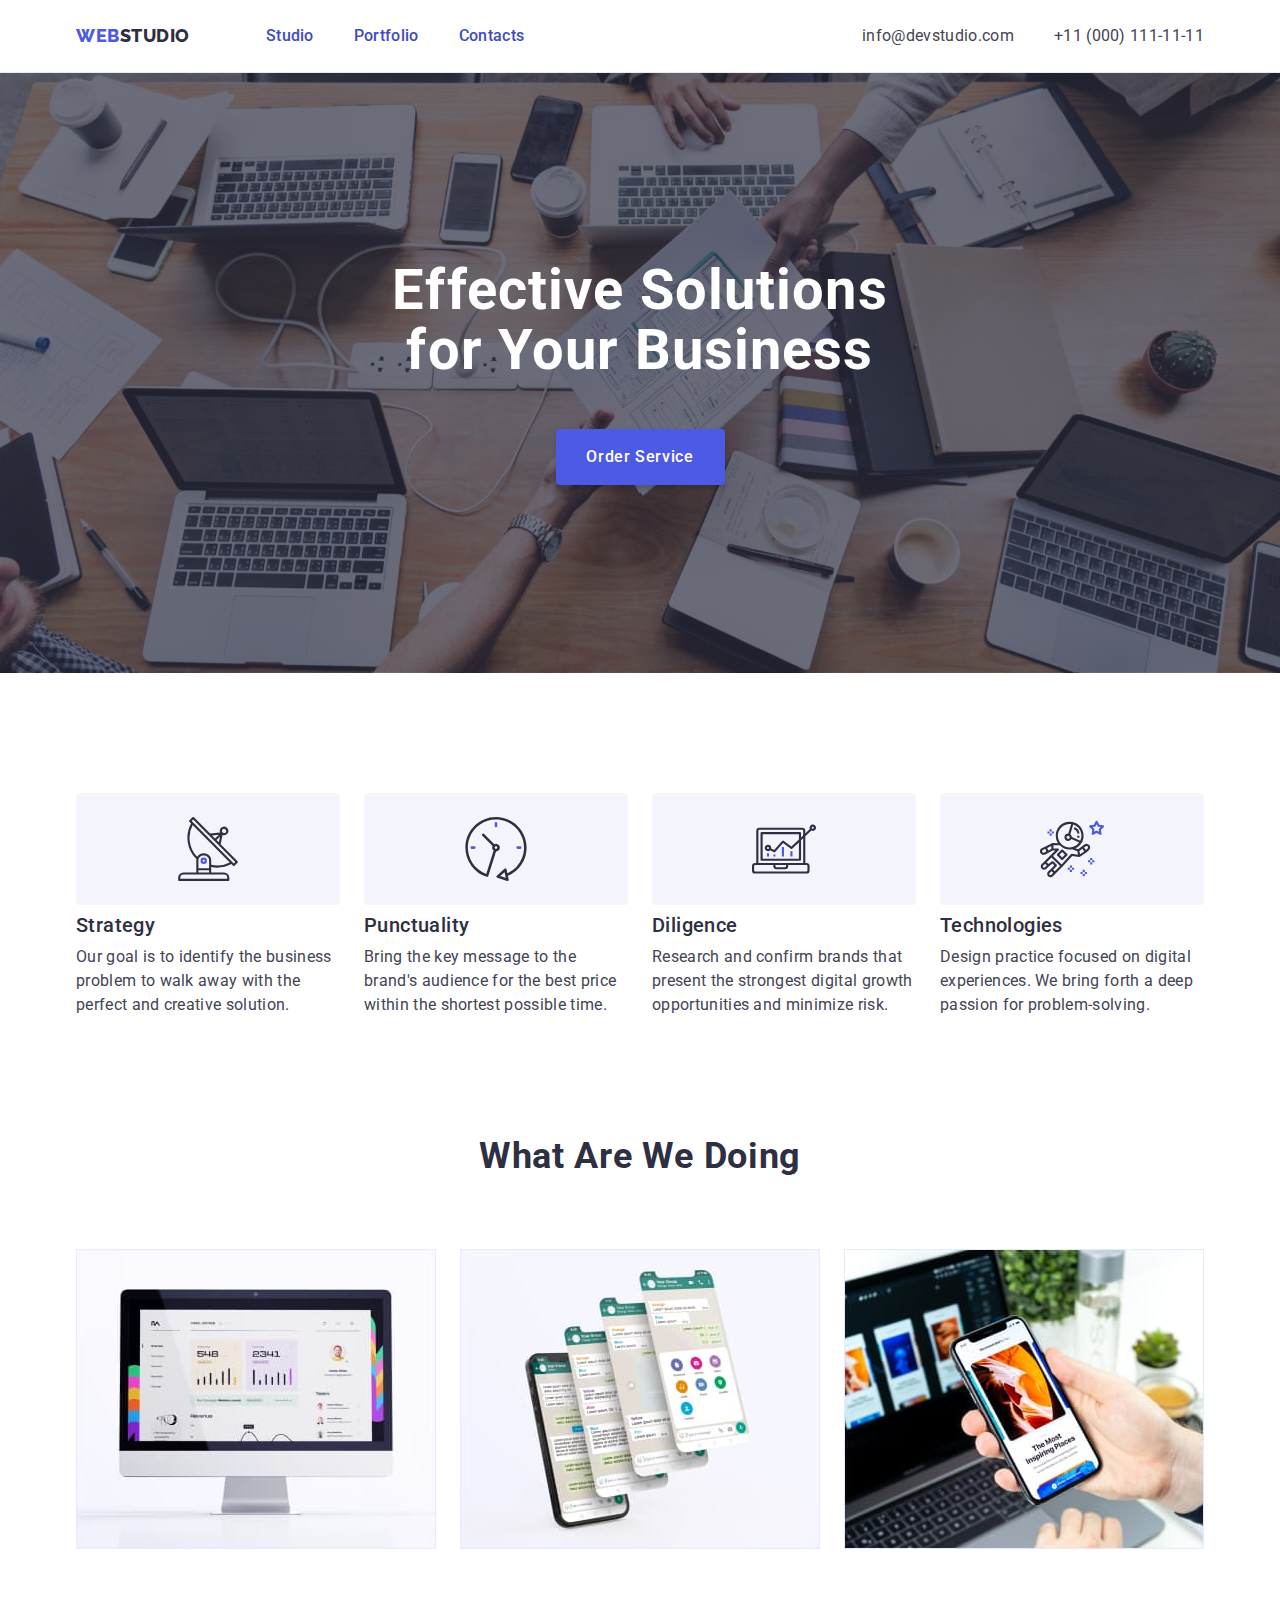
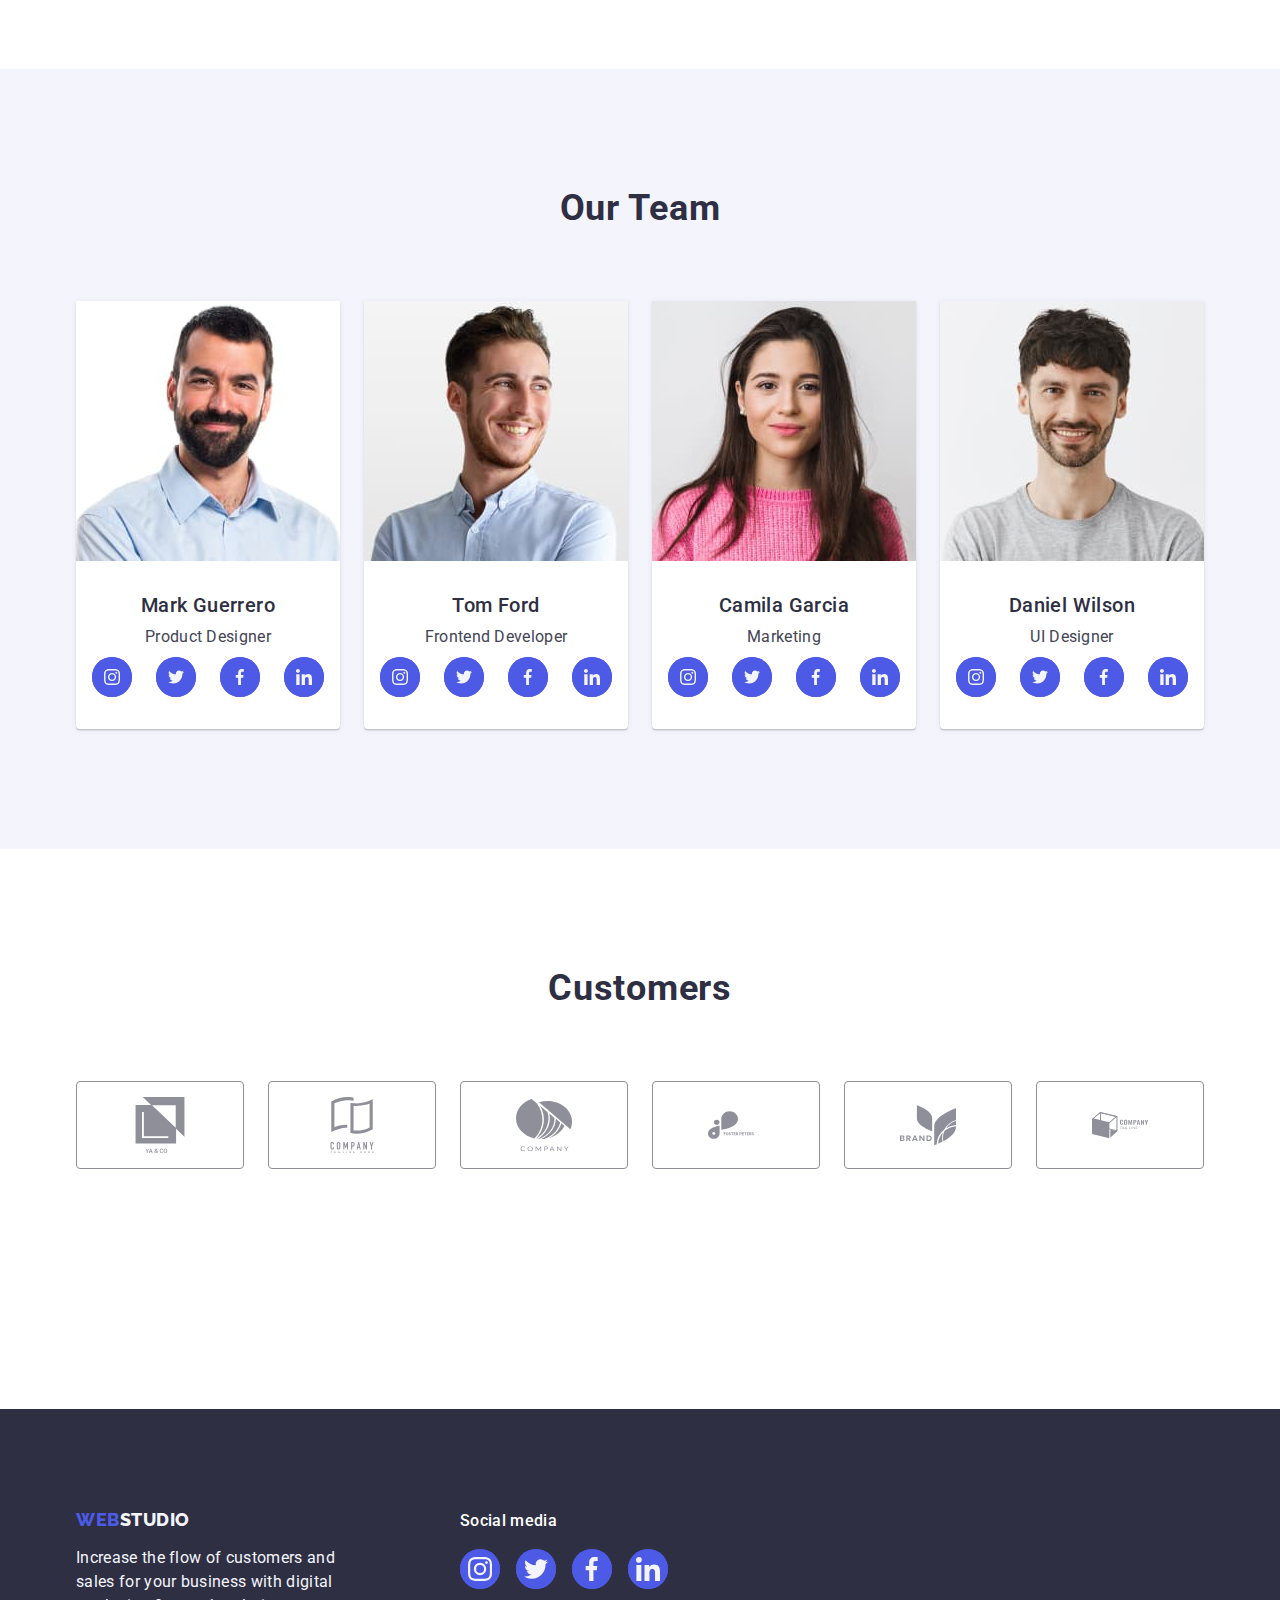
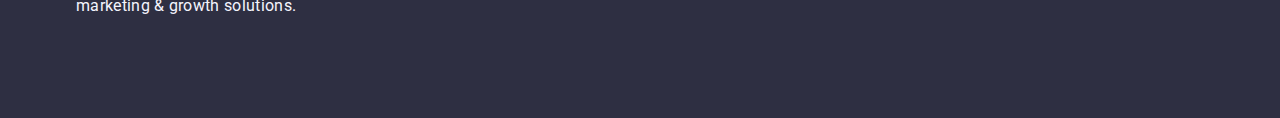
==== index.html @ 45395944 "part11" ====
<!DOCTYPE html>
<html lang="en">

<head>
    <title>Effective Solutions
        for Your Business</title>
    <link rel="preconnect" href="https://fonts.googleapis.com">
    <link rel="preconnect" href="https://fonts.gstatic.com" crossorigin>
    <link
        href="https://fonts.googleapis.com/css2?family=Raleway:wght@800&family=Roboto:wght@400;500;700;900&display=swap"
        rel="stylesheet">
    <link rel="stylesheet" href="https://cdn.jsdelivr.net/npm/modern-normalize@2.0.0/modern-normalize.min.css" />
    <link rel="stylesheet" href="./css/styles.css" />
</head>

<body>
    <header class="header">
        <div class="container flex">
        <nav class="header-navigation">
            <a class="header-logo-link link" href="./index.html">Web<span class="header-logo-iris link">Studio</span></a>
            <ul class="header-about-list list">
                <li class="header-about-link link"><a class="header-about-text-link link" href="./index.html">Studio</a></li>
                <li class="header-about-link link"><a class="header-about-text-link link" href="./portfolio.html">Portfolio</a></li>
                <li class="header-about-link link"><a class="header-about-text-link link" href="">Contacts</a></li>
            </ul>
        </nav>
        <address class="adress-navigation">
            <ul class="header-feedback-list list">
                <li class="header-feedback-item">
                    <a class="header-feedback-link link" href="mailto:info@devstudio.com">info@devstudio.com</a>
                </li>
                <li class="header-feedback-item">
                    <a class="header-feedback-link link" href="tel:+110001111111">+11 (000) 111-11-11</a>
                </li>
            </ul>
        </address>
        </div>
    </header>
    <main>
        <section class="hero">
            
                <div class="hero-title-wrap container">
            <h1 class="hero-title">Effective Solutions
                for Your Business</h1>
            <button type="button" class="hero-button" data-modal-open><span class="hero-button-text">Order Service</span></button>
                </div>
            
        </section>

        <section class="all-advantages-list list">
            <div class="section container">
            <h2 class="visually-hidden">About Us</h2>
            <ul class="advantages-list list">
                <li class="advantages-list-item">
                    <div class="svg-about">
                    <svg class="icon" width="64" height="64">
                        <use href="./images/icons.svg#icon-antenna-icon"></use>
                    </svg>
                    </div>
                    <h3 id="#studio" class="advantages-topic">Strategy</h3>
                    <p class="advantages-item-text">Our goal is to identify the business
                        problem to walk away with the perfect and creative solution.</p>
                </li>
                <li class="advantages-list-item">
                    <div class="svg-about">
                    <svg class="icon" width="64" height="64">
                        <use href="./images/icons.svg#icon-clock-icon"></use>
                    </svg>
                    </div>
                    <h3 class="advantages-topic"> Punctuality</h3>
                    <p class="advantages-item-text">Bring the key message to the brand's audience for the best price
                        within the shortest possible
                        time.</p>
                </li>
                <li class="advantages-list-item">
                    <div class="svg-about">
                    <svg class="icon" width="64" height="64">
                        <use href="./images/icons.svg#icon-diagram-icon"></use>
                    </svg>
                    </div>
                    <h3 class="advantages-topic">Diligence</h3>
                    <p class="advantages-item-text">Research and confirm brands that present the strongest digital
                        growth opportunities and minimize
                        risk.</p>
                </li>
                <li class="advantages-list-item">
                    <div class="svg-about">
                    <svg class="icon" width="64" height="64">
                        <use href="./images/icons.svg#icon-astronaut-icon"></use>
                    </svg>
                    </div>
                    <h3 class="advantages-topic">Technologies</h3>
                    <p class="advantages-item-text">Design practice focused on digital experiences. We bring forth a
                        deep passion for
                        problem-solving.</p>
                </li>
            </ul>
            </div>
        </section>



        <section class="work-examples">
            <div class="section container">
            <h2 id="#works" class="heading-title">What are we doing</h2>
            <ul class="work-examples-list list">
                <li class="work-examples-item list">
                    <img src="./images/img1.jpg" width="360" alt="Design of site" />
                </li>
                <li class="work-examples-item list">
                    <img src="./images/img2.jpg" width="360" alt="Design of messenger" />
                </li>
                <li class="work-examples-item list">
                    <img src="./images/img3.jpg" width="360" alt="Design of browser" />
                </li>
            </ul>
            </div>
        </section>



        <section class="workers">
            <div class="section-workers container">
            <h2 id="contact" class="about-team">Our Team</h2>
            <ul class="workers-list list">
                <li class="workers-list-item list">
                    <img src="./images/teamcard1.jpg" width="264" alt="Mark Guerrero" />
                    <div class="section-team">
                    <h3 class="advantages-topic">Mark Guerrero</h3>
                    <p class="workers-item-text">Product Designer</p>
                    <ul class="social-links">
                    <li class="messengers-link link">
                        <a href="" target="_blank" class="messenger-link link">
                        <svg class="icon" width="16" height="16">
                        <use href="./images/icons.svg#icon-instagram-icon"></use>
                    </svg>
                    </a>
                    </li>
                    <li class="messengers-link link">
                        <a href="" target="_blank" class="messenger-link link">
                        <svg class="icon" width="16" height="16">
                            <use href="./images/icons.svg#icon-twitter-icon"></use>
                        </svg>
                        </a>
                    </li>
                    <li class="messengers-link link">
                        <a href="" target="_blank" class="messenger-link link">
                        <svg class="icon" width="16" height="16">
                            <use href="./images/icons.svg#icon-facebook-icon"></use>
                        </svg>
                        </a>
                    </li>
                    <li class="messengers-link link">
                        <a href="" target="_blank" class="messenger-link link">
                        <svg class="icon" width="16" height="16">
                            <use href="./images/icons.svg#icon-linkedin-icon"></use>
                        </svg>
                        </a>
                    </li>
                    </ul>
                    </div>
                </li>
                <li class="workers-list-item list">
                    <img src="./images/teamcard2.jpg" width="264" alt="Tom Ford" />
                    <div class="section-team">
                     <h3 class="advantages-topic">Tom Ford</h3>
                    <p class="workers-item-text">Frontend Developer</p>

                    <ul class="social-links">
                        <li class="messengers-link link">
                            <a href="" target="_blank" class="messenger-link link">
                                <svg class="icon" width="16" height="16">
                                    <use href="./images/icons.svg#icon-instagram-icon"></use>
                                </svg>
                            </a>
                        </li>
                        <li class="messengers-link link">
                            <a href="" target="_blank" class="messenger-link link">
                                <svg class="icon" width="16" height="16">
                                    <use href="./images/icons.svg#icon-twitter-icon"></use>
                                </svg>
                            </a>
                        </li>
                        <li class="messengers-link link">
                            <a href="" target="_blank" class="messenger-link link">
                                <svg class="icon" width="16" height="16">
                                    <use href="./images/icons.svg#icon-facebook-icon"></use>
                                </svg>
                            </a>
                        </li>
                        <li class="messengers-link link">
                            <a href="" target="_blank" class="messenger-link link">
                                <svg class="icon" width="16" height="16">
                                    <use href="./images/icons.svg#icon-linkedin-icon"></use>
                                </svg>
                            </a>
                        </li>
                    </ul>
                    </div>
                </li>
                <li class="workers-list-item list">
                    <img src="./images/teamcard3.jpg" width="264" alt="Camila Garcia" />
                    <div class="section-team">
                    <h3 class="advantages-topic">Camila Garcia</h3>
                    <p class="workers-item-text">Marketing</p>
                    <ul class="social-links">
                        <li class="messengers-link link">
                            <a href="" target="_blank" class="messenger-link link">
                            <svg class="icon" width="16" height="16">
                                <use href="./images/icons.svg#icon-instagram-icon"></use>
                            </svg>
                            </a>
                        </li>
                        <li class="messengers-link link">
                            <a href="" target="_blank" class="messenger-link link">
                            <svg class="icon" width="16" height="16">
                                <use href="./images/icons.svg#icon-twitter-icon"></use>
                            </svg>
                            </a>
                        </li>
                        <li class="messengers-link link">
                        <a href="" target="_blank" class="messenger-link link">
                            <svg class="icon" width="16" height="16">
                                <use href="./images/icons.svg#icon-facebook-icon"></use>
                            </svg>
                        </a>
                        </li>
                        <li class="messengers-link link">
                        <a href="" target="_blank" class="messenger-link link">
                            <svg class="icon" width="16" height="16">
                                <use href="./images/icons.svg#icon-linkedin-icon"></use>
                            </svg>
                        </a>
                        </li>
                    </ul>
                    </div>
                </li>
                <li class="workers-list-item list">
                    <img src="./images/teamcard4.jpg" width="264" alt="Daniel Wilson" />
                    <div class="section-team">
                    <h3 class="advantages-topic">Daniel Wilson</h3>
                    <p class="workers-item-text">UI Designer</p>
                    <ul class="social-links">
                        <li class="messengers-link link">
                        <a href="" target="_blank" class="messenger-link link">
                            <svg class="icon" width="16" height="16">
                                <use href="./images/icons.svg#icon-instagram-icon"></use>
                            </svg>
                        </a>
                        </li>
                        <li class="messengers-link link">
                        <a href="" target="_blank" class="messenger-link link">
                            <svg class="icon" width="16" height="16">
                                <use href="./images/icons.svg#icon-twitter-icon"></use>
                            </svg>
                        </a>
                        </li>
                        <li class="messengers-link link">
                        <a href="" target="_blank" class="messenger-link link">
                            <svg class="icon" width="16" height="16">
                                <use href="./images/icons.svg#icon-facebook-icon"></use>
                            </svg>
                        </a>
                        </li>
                        <li class="messengers-link link">
                        <a href="" target="_blank" class="messenger-link link">
                            <svg class="icon" width="16" height="16">
                                <use href="./images/icons.svg#icon-linkedin-icon"></use>
                            </svg>
                        </a>
                        </li>
                    </ul>
                    </div>
                </li>
            </ul>
            </div>
        </section>
        <section class="customers">
            <div class="container">
            <h2 class="customers-title">Customers</h2>
            <ul class="customers-list list">
            <li class="customers-item">
                <a class="customers-link link">
                <svg class="icon" width="104" height="56">
                    <use href="./images/icons.svg#icon-client1"></use>
                </svg>
                </a>
            </li>
            <li class="customers-item">
                <a class="customers-link link">
                <svg class="icon" width="104" height="56">
                    <use href="./images/icons.svg#icon-client2"></use>
                </svg>
                </a>
            </li>
            <li class="customers-item">
                <a class="customers-link link">
                <svg class="icon" width="104" height="56">
                    <use href="./images/icons.svg#icon-client3"></use>
                </svg>
                </a>
            </li>
            <li class="customers-item">
                <a class="customers-link link">
                <svg class="icon" width="104" height="56">
                    <use href="./images/icons.svg#icon-client4"></use>
                </svg>
                </a>
            </li>
            <li class="customers-item">
                <a class="customers-link link">
                <svg class="icon" width="104" height="56">
                    <use href="./images/icons.svg#icon-client5"></use>
                </svg>
                </a>
            </li>
            <li class="customers-item">
                <a class="customers-link link">
                <svg class="icon" width="104" height="56">
                    <use href="./images/icons.svg#icon-client6"></use>
                </svg>
                </a>
            </li>
            </ul>
            </div>
            </section>
    </main>
            
            <footer class="footer">
                <div class="container all-footer">
                    <div class="logo-footer">
                <a class="footer-logo-link link" href="./index.html">Web<span class="footer-logo-link-iris link">Studio</span></a>
                <p class="footer-text">Increase the flow of customers and sales for your business with digital marketing
                    & growth solutions.</p>
                </div>
                <div class="footer-social">
                    <p class="footer-social-links-text">Social media</p>
                    <ul class="footer-social-links">
                        <li class="footer-link link">
                            <a href="" target="_blank" class="icon-footer link">
                                <svg class="icon" width="24" height="24">
                                    <use href="./images/icons.svg#icon-instagram-icon"></use>
                                </svg>
                            </a>
                        </li>
                        <li class="footer-link link">
                            <a href="" target="_blank" class="icon-footer link">
                                <svg class="icon" width="24" height="24">
                                    <use href="./images/icons.svg#icon-twitter-icon"></use>
                                </svg>
                            </a>
                        </li>
                        <li class="footer-link link">
                            <a href="" target="_blank" class="icon-footer link">
                                <svg class="icon" width="24" height="24">
                                    <use href="./images/icons.svg#icon-facebook-icon"></use>
                                </svg>
                            </a>
                        </li>
                        <li class="footer-link link">
                            <a href="" target="_blank" class="icon-footer link">
                                <svg class="icon" width="24" height="24">
                                    <use href="./images/icons.svg#icon-linkedin-icon"></use>
                                </svg>
                            </a>
                        </li>
                    </ul>
                    </div>
                </div>
            </footer>
            <div class="modal is-hidden" data-modal>
                <div class="modal-window">
                    <button class="button-modal" type="button" data-modal-close>
                        <svg class="svg-modal" width="8" height="8">
                            <use class="but-hov" href="./images/icons.svg#icon-close"></use>
                        </svg>
                    </button>
                </div>
            </div>
            <script src="./js/modal.js"></script>
</body>

</html>
---- css/styles.css ----
:root{
    --primary-font: "Roboto", sans-serif;
        --title-font: "Raleway", sans-serif;
        --primary-white-color: #FFFFFF;
        --primary-accent-color: #2E2F42; 
        --secondary-accent-color: #404BBF; 
        --primary-grey-color: #434455;
        --primary-blue-color: #4D5AE5;
        --primary-whiter-color: #F4F4FD;
        --cornflower-color: #E7E9FC;
        --white-color: #FFF; 
        --lightslate-color: #8E8F99;
        --green-color: #31D0AA; 

}
body {
    font-family: var(--primary-font);
    color: var(--primary-grey-color);
    background-color: var(--primary-white-color);
}
p, h1, h2, h3, h4, h5, h6{
margin: 0;
padding: 0;
}
img{
    display: block;
}
ul{
    padding: 0;
    margin: 0;
}

/** ------------------HEADER----------------- */

.main{
    flex-grow: 1;
}
.header{
    border-bottom: 1px solid var(--cornflower-color);
    box-shadow: 0px 2px 1px rgba(46, 47, 66, 0.08), 0px 1px 1px rgba(46, 47, 66, 0.16), 0px 1px 6px rgba(46, 47, 66, 0.08);
}

.header-logo-link {
    font-family: 'Raleway', sans-serif;
    font-size: 18px;
    font-weight: 800;
    line-height: 1.17;
    letter-spacing: 0.03em;
    text-decoration: none;
    color: var(--primary-blue-color);
    text-transform: uppercase;
    margin-right: 76px;
    padding: 24px 0;
    
}
.header-about-list .link{
    position: relative;
        color: var(--secondary-accent-color);
        transition: color 250ms cubic-bezier(0.4, 0, 0.2, 1);
}
.header-about-list .link::after{
    content: '';
        position: absolute;
        left: 0;
        bottom: -1px;
        height: 4px;
        background-color: var(--secondary-accent-color);
        border-radius: 2px;
}

.header-logo-iris {
    color: var(--primary-accent-color);
}

.header-about-link {
    color: var(--primary-accent-color);
    font-size: 16px;
    font-weight: 500;
    line-height: 1.5;
    letter-spacing: 0.02em;
    text-decoration: none;
    transition: 250ms cubic-bezier(0.4, 0, 0.2, 1);
}


.header-feedback-link {
    font-size: 16px;
    line-height: 1.5;
    letter-spacing: 0.02em;
    color: var(--primary-grey-color);
    text-decoration: none;
    transition: 250ms cubic-bezier(0.4, 0, 0.2, 1);
}

.header-feedback-link:hover,
.header-feedback-link:focus {
    color: var(--secondary-accent-color);
}
.header-navigation{
    display: flex;
    align-items: center;
}

.header-about-text-link:hover,
.header-about-text-link:focus {
    color: var(--secondary-accent-color);
}
.header-about-text-link:active{
    color: var(--secondary-accent-color);
    text-decoration: underline;
}
.header-about-list {
    list-style-type: none;
    display: flex;
    gap: 40px;
}

.header-feedback-list {
    list-style-type: none;
    display: flex;
    align-items: center;
   
gap: 40px;
    
}

.header-about-text-link {
    text-decoration: none;
    color: var(--primary-accent-color);
    padding: 24px 0;
    display: block;
}
.header-about-text-link:active{
    color: var(--secondary-accent-color);
    
}
.adress-navigation {
    font-style: normal;
    display: flex;
    gap: 40px;
    margin-left: auto;
    
}

/** ------------------MAIN----------------- */
*{
    box-sizing: border-box;
}
.container{
    width: 1158px;
    padding-left: 15px;
    padding-right: 15px;
    margin: 0 auto;
    
}
.flex{
    display: flex;
align-items: center;
    
}
.section{
    width: 1158px;
    padding-left: 15px;
    padding-right: 15px;
    margin: 0 auto;
}
    
.hero{
    padding: 188px 0;
    background-color: var(--primary-accent-color);
    background-image: linear-gradient(rgba(46, 47, 66, 0.7),
                rgba(46, 47, 66, 0.7)), url(../images/hero-bg.jpg);
                max-width: 1440px;
                background-repeat: no-repeat;
                background-position: center;
                background-size: cover;
}
.hero-title {
    font-size: 56px;
    font-weight: 700;
    line-height: 1.07;
    letter-spacing: 0.02em;
    text-align: center;
    color: var(--primary-white-color);
    max-width: 496px;
    margin: 0 auto;
    margin-bottom: 48px;
}
.hero-title-wrap{
    text-align: center;
}

.hero-button {
    font-family: var(--primary-font);
    background-color: var(--primary-blue-color);
    cursor: pointer;
    font-weight: 500;
    font-size: 16px;
    line-height: 1.5;
    letter-spacing: 0.04em;
    color: var(--primary-white-color);
    border-radius: 4px;
    text-align: center;
    display: block;
    min-width: 169px;
    height: 56px;
    border: none;
    margin: 0 auto;
    box-shadow: 0px 4px 4px 0px rgba(0, 0, 0, 0.15);
   transition: background-color 250ms cubic-bezier(0.4, 0, 0.2, 1);
}

.hero-button:hover {
    background-color: var(--secondary-accent-color); 
}

.hero-button:focus {
    background-color: var(--secondary-accent-color);
}

.hero-button-text {
    font-size: 16px;
    font-weight: 500;
    line-height: 1.5;
    letter-spacing: 0.04em;
    color: var(--primary-white-color);
    transition: color 250ms ease-in-out 250ms, background-color 250ms ease-in-out 250ms;
}

.hero-button-text:hover,
.hero-button-text:active {
    background-color: var(--secondary-accent-color);
}

.advantages-topic {
    font-size: 20px;
    font-weight: 500;
    line-height: 1.2;
    letter-spacing: 0.02em;
    color: var(--primary-accent-color);
    margin-bottom: 8px;
}
.advantages-list-item{
    width: calc((100% - 72px) / 4);
}
.advantages-item-text {
    font-size: 16px;
    line-height: 1.5;
    letter-spacing: 0.02em;
    color: var(--primary-grey-color);
}

.all-advantages-list {
    padding: 120px 0;
}
.advantages-list {
    list-style-type: none;
    display: flex;
    gap: 24px;
}
.advantages-list .icon{
    fill: var(--primary-accent-color);
}
.svg-about{
    display: flex;
    align-items: center;
    justify-content: center;
    width: 264px;
    height: 112px;
    border-radius: 4px;
        background: var(--primary-whiter-color);
        padding: 24px 100px;
        margin-bottom: 8px;
}
.visually-hidden {
    position: absolute;
    width: 1px;
    height: 1px;
    margin: -1px;
    border: 0;
    padding: 0;

    white-space: nowrap;
    clip-path: inset(100%);
    clip: rect(0 0 0 0);
    overflow: hidden;
}
.heading-title {
    font-size: 36px;
    font-weight: 700;
    line-height: 1.11;
    letter-spacing: 0.02em;
    text-align: center;
    color: var(--primary-accent-color);
    text-transform: capitalize;
margin-bottom: 72px;
}

.about-team {
    font-size: 36px;
    font-weight: 700;
    line-height: 1.11;
    letter-spacing: 0.02em;
    text-align: center;
    color: var(--primary-accent-color);
    text-transform: capitalize;
    background-color: var(--primary-whiter-color);
    margin-bottom: 72px;
}

.workers-list {
    list-style-type: none;
    display: flex;
    gap: 24px;
}
.work-examples{
    padding-bottom: 120px;
}
.work-examples-item {
    list-style-type: none;
    width: calc( (100% - 3 * 16px) / 3);
}
.workers{
    background-color: var(--primary-whiter-color);
    padding: 120px 0 120px;

}
.workers-topic-text {
    font-size: 20px;
    font-weight: 500;
    line-height: 1.2;
    letter-spacing: 0.02em;
    color: var(--primary-accent-color);
}

.workers-list-item {
    background-color: var(--primary-white-color);
    width: calc((100% - 3 * 24px) / 4);
    border-radius: 0px 0px 4px 4px;
    text-align: center;
    border-radius: 0px 0px 4px 4px;
        background: var(--white-color);
        box-shadow: 0px 2px 1px 0px rgba(46, 47, 66, 0.08), 0px 1px 1px 0px rgba(46, 47, 66, 0.16), 0px 1px 6px 0px rgba(46, 47, 66, 0.08);
    
}
.social-links {
  display: flex;
  gap: 24px;
  align-self: flex-end;
  justify-content: center;
  align-items: center;
  margin-top: 8px;
  list-style-type: none;
  
}
.social-links .link{
    display: flex;
 justify-content: center;
  align-items: center;
  width: 40px;
  height: 40px;
  border-radius: 50%;
  background-color: var(--primary-blue-color);
transition: background-color 250ms cubic-bezier(0.4, 0, 0.2, 1);


}
.messenger-link{
    display: flex;
        justify-content: center;
        align-items: center;
        width: 100%;
        height: 100%;
        border-radius: 50%;
        background-color: var(--primary-blue-color);
        transition: background-color 250ms cubic-bezier(0.4, 0, 0.2, 1);
}
.messenger-link .link:hover,
.messenger-link .link:focus {
    background-color: var(--secondary-accent-color);
}
.messenger-link .icon { 
  fill: var(--primary-whiter-color);

}
.social-links .link:hover,
.social-links .link:focus {
    background-color: var(--secondary-accent-color);
}
.section-workers{
    width: 1158px;
    margin: 0 auto;
padding-left: 15px;
padding-right: 15px;
}
.section-team {
    padding: 32px 0;
margin: 0 auto;
}
.work-examples-list{
    display: flex;
    gap: 24px;
}

.workers-item-text {
    font-size: 16px;
    line-height: 1.5;
    letter-spacing: 0.02em;
    color: var(--primary-grey-color);
    text-align: center;
}
.customers{
    padding: 120px 0;
}
.customers .container{
    
        justify-content: center;
        align-items: center;

}
.customers-title{
    color: var(--primary-accent-color);
        text-align: center;
        font-size: 36px;
        font-style: normal;
        font-weight: 700;
        line-height: 1.11;
        letter-spacing: 0.02em;
        text-transform: capitalize;
       margin-bottom: 72px;

}
.customers-list{
    display: flex;
    list-style-type: none;
    gap: 24px;
    margin-bottom: 120px;
}
.customers-item{
    width: calc((100% - 5 * 24px) / 6);
    fill: var(--lightslate-color);
    height: 88px;

}
.customers-link{
    width: 100%;
    height: 100%;
    border: 1px solid var(--lightslate-color);
    border-radius: 4px;
    display: flex;
    align-items: center;
    justify-content: center;
    color: var(--lightslate-color);
}
.customers-link:hover{
    color: var(--secondary-accent-color);
    border-color: var(--secondary-accent-color);
fill: var(--secondary-accent-color);
border: 1px solid var(--secondary-accent-color);
}
.customers-link:focus {
color: var(--secondary-accent-color);
    border-color: var(--secondary-accent-color);
    fill: var(--secondary-accent-color);
    border: 1px solid var(--secondary-accent-color);
}
/** ------------------FOOTER----------------- */
.footer {
    background-color: var(--primary-accent-color);
    padding: 100px 0;
}

.footer-logo-link {
    font-family: 'Raleway', sans-serif;
    font-size: 18px;
    font-weight: 800;
    line-height: 1.17;
    letter-spacing: 0.03em;
    text-decoration: none;
    color: var(--primary-blue-color);
    background-color: var(--primary-accent-color);
    text-transform: uppercase;
    display: inline-block;
        margin-bottom: 16px;
}

.footer-logo-link-iris {
        color: var(--primary-whiter-color);
        text-decoration: none;
    }

    .footer-text {
        font-size: 16px;
        line-height: 1.5;
        letter-spacing: 0.02em;
        color: var(--primary-whiter-color);
        background-color: var(--primary-accent-color);
        max-width: 264px;
    }
    .footer-social-links-text{
        margin-bottom: 16px;
    color: var(--white-color);
        font-size: 16px;
        font-style: normal;
        font-weight: 500;
        line-height: 1.5;
        letter-spacing: 0.32px;
    }
   .footer-social-links {
       display: flex;
       gap: 16px;
       justify-content: center;
       align-items: baseline;
       margin-top: 8px;
       list-style-type: none;
   }

   .footer-social-links .link {
    display: flex;
       justify-content: center;
       align-items: baseline;
       width: 40px;
       height: 40px;
       border-radius: 50%;
       background-color: var(--primary-blue-color);
       transition: color 250ms ease-in-out 250ms, background-color 250ms ease-in-out 250ms;
   }
   .icon-footer{
    height: 100%;
        width: 100%;
        background-color: var(--primary-accent-color);
        border-radius: 50%;
        display: flex;
        align-items: center;
        justify-content: center;
        transition: background-color 250ms cubic-bezier(0.4, 0, 0.2, 1);
   }
   .footer-social-links .icon {
       margin: 8px 8px;
       fill: var(--primary-whiter-color);

   }

   .footer-social-links .link:hover {
       background-color: var(--green-color);
   }
   .all-footer{
    display: flex;
    align-items: baseline;
    
   }
   .logo-footer{
    margin-right: 120px;
   }
   .footer-social{
    margin-left: 0;
   }
    /** ------------------PORTFOLIO----------------- */
    .button-list{
        padding-top: 96px;
            padding-bottom: 120px;
    }
    .all-button {
        color: var(--primary-blue-color);
        background-color: var(--primary-whiter-color);
        cursor: pointer;
        font-weight: 500;
        font-size: 16px;
        line-height: 1.5;
        letter-spacing: 0.04em;
        font-family: var(--primary-font);
        padding: 12px 24px;
        justify-content: center;
            align-items: center;
            border-radius: 4px;
                border: 1px solid var(--cornflower-color);
                box-shadow: 0px 3px 1px rgba(0, 0, 0, 0.1),
                    0px 2px 1px rgba(0, 0, 0, 0.08),
                    0px 2px 2px rgba(0, 0, 0, 0.12);
                    transition: color 250ms cubic-bezier(0.4, 0, 0.2, 1),
                        background-color 250ms cubic-bezier(0.4, 0, 0.2, 1),
                        border-color 250ms cubic-bezier(0.4, 0, 0.2, 1),
                        box-shadow 250ms cubic-bezier(0.4, 0, 0.2, 1);
                
    }

    .all-button:focus,
    .all-button:hover {
        color: var(--primary-white-color);
        background-color: var(--secondary-accent-color);
        border: 1px solid transparent;
        box-shadow: 0px 3px 1px rgba(0, 0, 0, 0.1),
                0px 2px 1px rgba(0, 0, 0, 0.08),
                0px 2px 2px rgba(0, 0, 0, 0.12);
    }

    .all-button-text {
        font-size: 16px;
        font-weight: 500;
        line-height: 1.5;
        letter-spacing: 0.04em;
        text-align: center;
    }


    .all-button-list {
        list-style: none;
        display: flex;
        justify-content: center;
        gap: 24px;
        margin-bottom: 72px;
    }

    .all-portfolio-list {
        list-style: none;
        text-decoration: none;
        display: flex;
        flex-wrap: wrap;
        column-gap: 24px;
        row-gap: 48px;
    
    }

        .portfolio-title {
            margin-bottom: 8px;
            font-weight: 500;
            font-size: 20px;
            line-height: 1.2;
            letter-spacing: 0.02em;
            color: var(--primary-accent-color);

        }

        .portfolio-examples-item {
            width: calc((100% - 48px) / 3);
            border: 1px solid var(--primary-whiter-color);
                background: var(--white-color);
            box-shadow: 0px 2px 1px 0px rgba(46, 47, 66, 0.08), 0px 1px 1px 0px rgba(46, 47, 66, 0.16), 0px 1px 6px 0px rgba(46, 47, 66, 0.08);

        }

        .portfolio-text {
            font-size: 16px;
            line-height: 1.5;
            letter-spacing: 0.02em;
            color: var(--primary-grey-color);
        }
        .portfolio-link{
            text-decoration: none;
            display: block;
            box-shadow: 0px 1px 6px rgba(46, 47, 66, 0.08),
                0px 1px 1px rgba(46, 47, 66, 0.16),
                0px 2px 1px rgba(46, 47, 66, 0.08);
                transition: box-shadow 250ms cubic-bezier(0.4, 0, 0.2, 1);
        }
        .portfolio-link:focus,.portfolio-link:hover{
            box-shadow: 0px 1px 6px rgba(46, 47, 66, 0.08),
                0px 1px 1px rgba(46, 47, 66, 0.16),
                0px 2px 1px rgba(46, 47, 66, 0.08);
                transform: translateY(0%);
        }
        .portfolio-item{
            padding: 32px 16px;
            border: 1px solid #e7e9fc;
            border-top: none;
        }
        .overlay{
            position: relative;
            overflow: hidden;
        }
        .overlay-text{
            position: absolute;
            top: 0;
            font-size: 16px;
            line-height: 1.5;
            letter-spacing: 0.02em;
            color: var(--primary-whiter-color);
            padding: 40px 32px;
            background-color: var(--primary-blue-color);
            height: 100%;
            width: 100%;
            transform: translateY(100%);
            transition: transform 250ms cubic-bezier(0.4, 0, 0.2, 1);
        }
                .modal {
                    position: fixed;
                    top: 0;
                    left: 0;
                    width: 100%;
                    height: 100%;
                    background-color: rgba(46, 47, 66, 0.4);
                    transition: opacity 250ms cubic-bezier(0.4, 0, 0.2, 1),
                        visibility 250ms cubic-bezier(0.4, 0, 0.2, 1);
                }
        
                .is-hidden {
                    opacity: 0;
                    visibility: hidden;
                    pointer-events: none;
                }
                                .modal-window {
                                    position: absolute;
                                    top: 50%;
                                    left: 50%;
                                    transform: translate(-50%, -50%) scale(1);
                                    width: 408px;
                                    min-height: 584px;
                                    background: #fcfcfc;
                                    box-shadow: 0px 1px 1px rgba(0, 0, 0, 0.14), 0px 1px 3px rgba(0, 0, 0, 0.12),
                                        0px 2px 1px rgba(0, 0, 0, 0.2);
                                    border-radius: 4px;
                                    transition: transform 250ms cubic-bezier(0.4, 0, 0.2, 1);
                                }
                
                                .button-modal {
                                    position: absolute;
                                    top: 24px;
                                    right: 24px;
                                    width: 24px;
                                    height: 24px;
                                    border-radius: 50%;
                                    display: flex;
                                    align-items: center;
                                    justify-content: center;
                                    background-color: var(--third-white-color);
                                    border: 1px solid rgba(0, 0, 0, 0.1);
                                    padding: 0;
                                    cursor: pointer;
                                    transition: background-color 250ms cubic-bezier(0.4, 0, 0.2, 1),
                                        border 250ms cubic-bezier(0.4, 0, 0.2, 1);
                                }
                
                                .button-modal:hover,
                                .button-modal:focus {
                                    background-color: #404bbf;
                                    border: none;
                                }
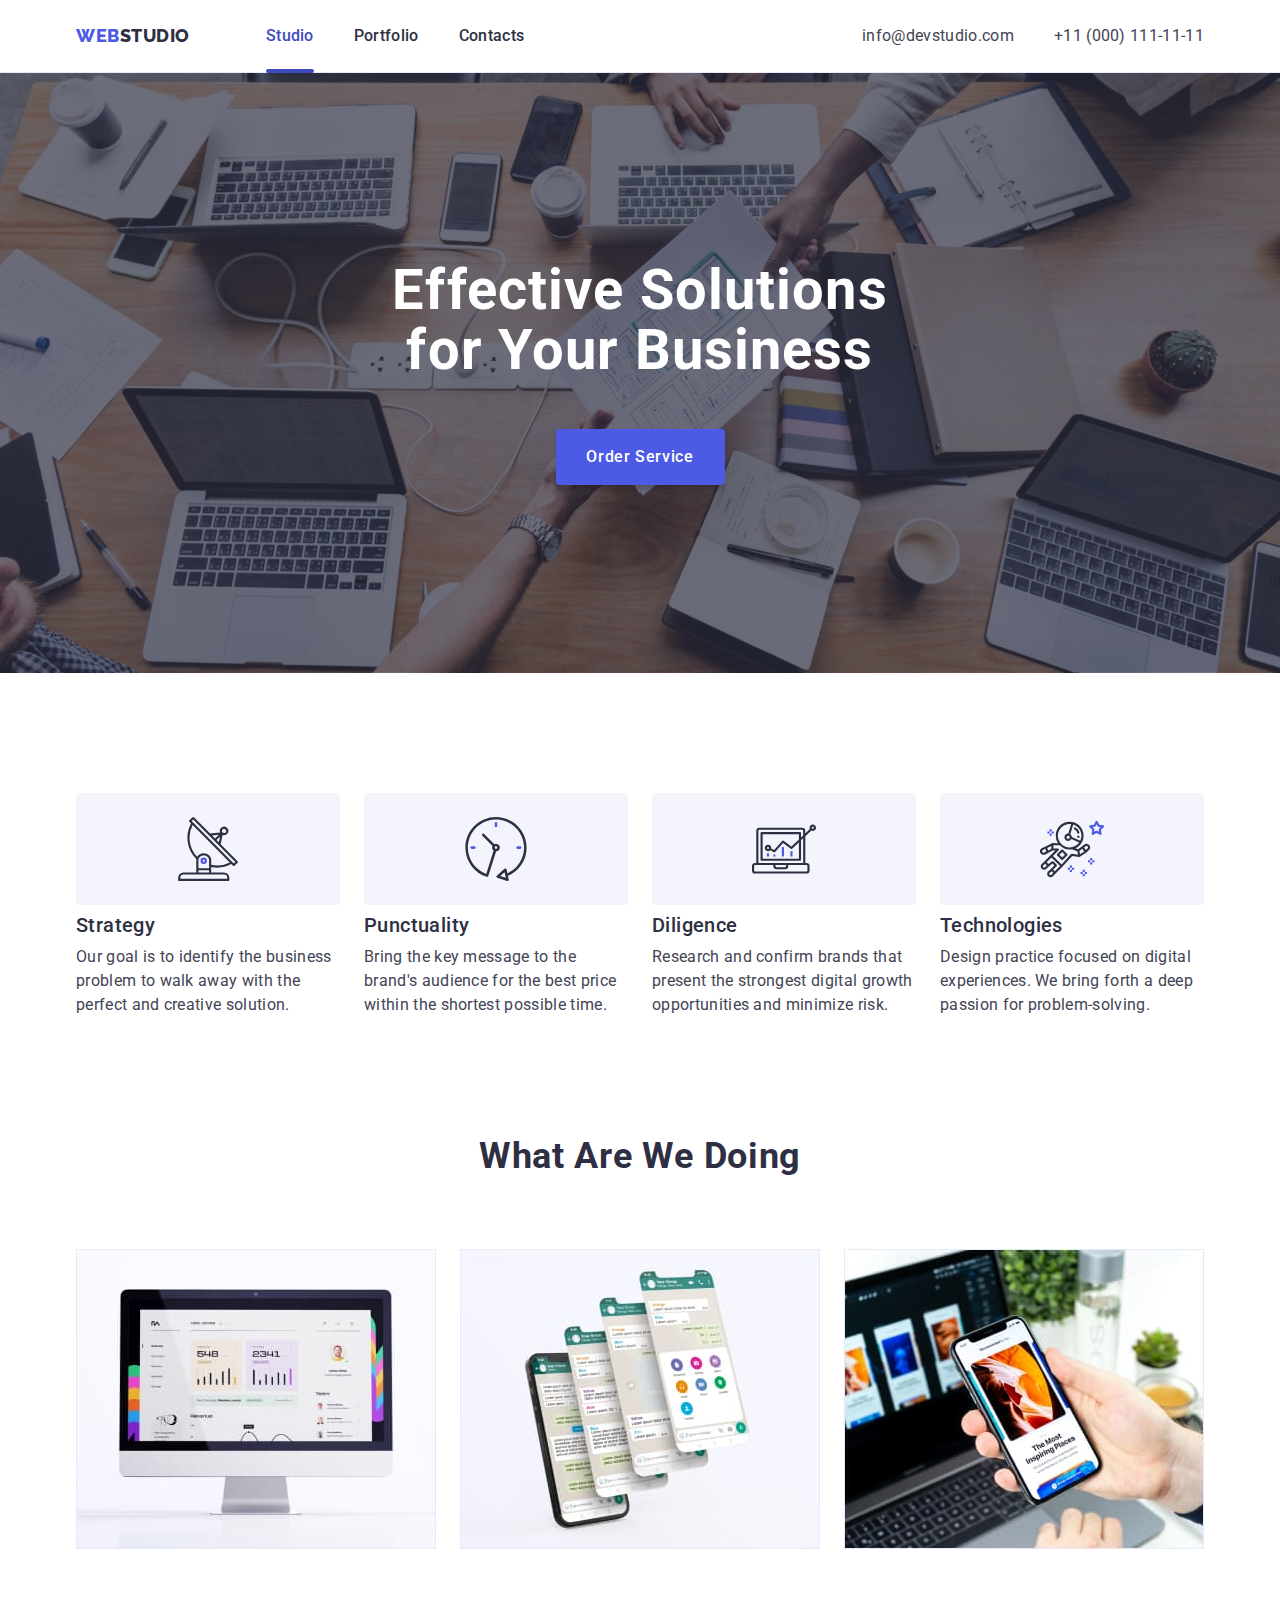
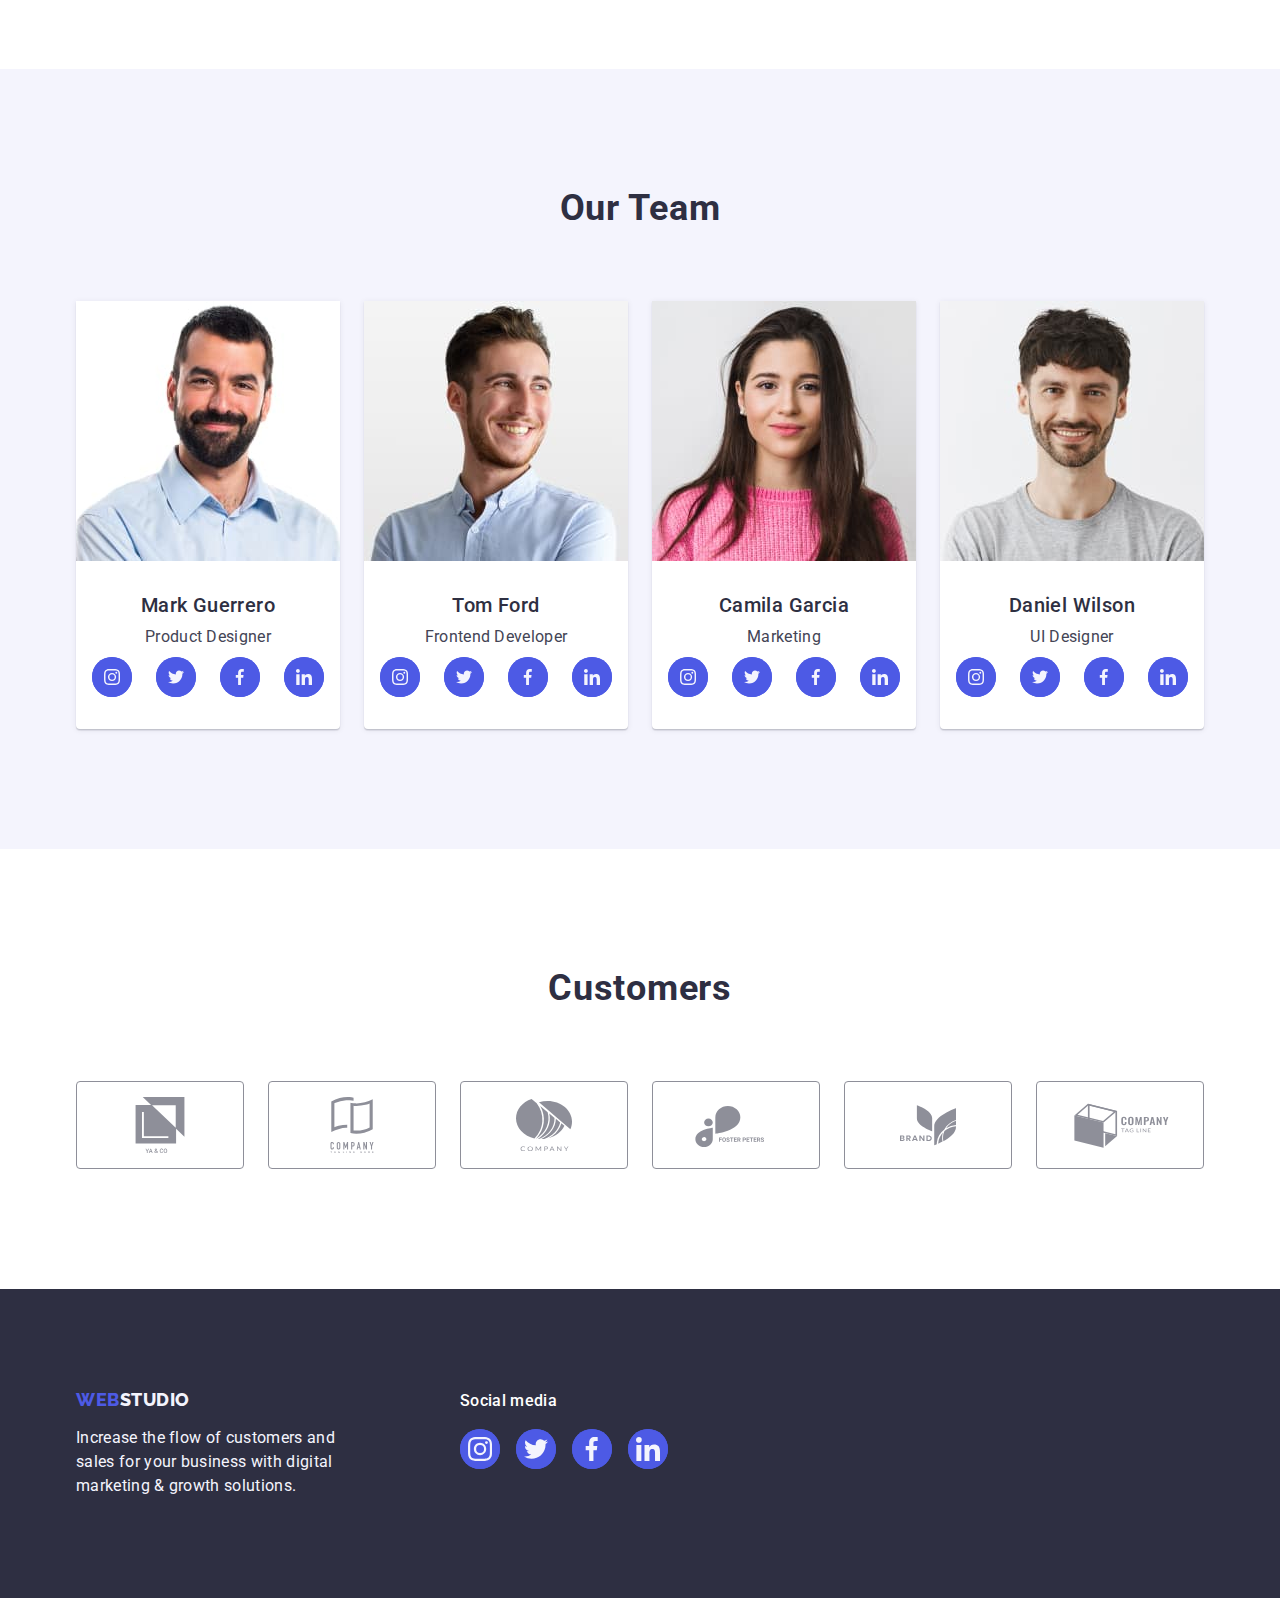
==== commit a9ca6508: "last" ====
--- a/index.html
+++ b/index.html
@@ -19,7 +19,7 @@
         <nav class="header-navigation">
             <a class="header-logo-link link" href="./index.html">Web<span class="header-logo-iris link">Studio</span></a>
             <ul class="header-about-list list">
-                <li class="header-about-link link"><a class="header-about-text-link link" href="./index.html">Studio</a></li>
+                <li class="header-about-link link"><a class="header-about-text-link-index link" href="./index.html">Studio</a></li>
                 <li class="header-about-link link"><a class="header-about-text-link link" href="./portfolio.html">Portfolio</a></li>
                 <li class="header-about-link link"><a class="header-about-text-link link" href="">Contacts</a></li>
             </ul>
@@ -280,42 +280,42 @@
             <h2 class="customers-title">Customers</h2>
             <ul class="customers-list list">
             <li class="customers-item">
-                <a class="customers-link link">
+                <a href=" " class="customers-link link">
                 <svg class="icon" width="104" height="56">
                     <use href="./images/icons.svg#icon-client1"></use>
                 </svg>
                 </a>
             </li>
             <li class="customers-item">
-                <a class="customers-link link">
+                <a href=" " class="customers-link link">
                 <svg class="icon" width="104" height="56">
                     <use href="./images/icons.svg#icon-client2"></use>
                 </svg>
                 </a>
             </li>
             <li class="customers-item">
-                <a class="customers-link link">
+                <a href=" " class="customers-link link">
                 <svg class="icon" width="104" height="56">
                     <use href="./images/icons.svg#icon-client3"></use>
                 </svg>
                 </a>
             </li>
             <li class="customers-item">
-                <a class="customers-link link">
+                <a href=" " class="customers-link link">
                 <svg class="icon" width="104" height="56">
                     <use href="./images/icons.svg#icon-client4"></use>
                 </svg>
                 </a>
             </li>
             <li class="customers-item">
-                <a class="customers-link link">
+                <a href=" " class="customers-link link">
                 <svg class="icon" width="104" height="56">
                     <use href="./images/icons.svg#icon-client5"></use>
                 </svg>
                 </a>
             </li>
             <li class="customers-item">
-                <a class="customers-link link">
+                <a href=" " class="customers-link link">
                 <svg class="icon" width="104" height="56">
                     <use href="./images/icons.svg#icon-client6"></use>
                 </svg>
@@ -329,42 +329,43 @@
             <footer class="footer">
                 <div class="container all-footer">
                     <div class="logo-footer">
-                <a class="footer-logo-link link" href="./index.html">Web<span class="footer-logo-link-iris link">Studio</span></a>
-                <p class="footer-text">Increase the flow of customers and sales for your business with digital marketing
-                    & growth solutions.</p>
-                </div>
-                <div class="footer-social">
-                    <p class="footer-social-links-text">Social media</p>
-                    <ul class="footer-social-links">
-                        <li class="footer-link link">
-                            <a href="" target="_blank" class="icon-footer link">
-                                <svg class="icon" width="24" height="24">
-                                    <use href="./images/icons.svg#icon-instagram-icon"></use>
-                                </svg>
-                            </a>
-                        </li>
-                        <li class="footer-link link">
-                            <a href="" target="_blank" class="icon-footer link">
-                                <svg class="icon" width="24" height="24">
-                                    <use href="./images/icons.svg#icon-twitter-icon"></use>
-                                </svg>
-                            </a>
-                        </li>
-                        <li class="footer-link link">
-                            <a href="" target="_blank" class="icon-footer link">
-                                <svg class="icon" width="24" height="24">
-                                    <use href="./images/icons.svg#icon-facebook-icon"></use>
-                                </svg>
-                            </a>
-                        </li>
-                        <li class="footer-link link">
-                            <a href="" target="_blank" class="icon-footer link">
-                                <svg class="icon" width="24" height="24">
-                                    <use href="./images/icons.svg#icon-linkedin-icon"></use>
-                                </svg>
-                            </a>
-                        </li>
-                    </ul>
+                        <a class="footer-logo-link link" href="./index.html">Web<span
+                                class="footer-logo-link-iris link">Studio</span></a>
+                        <p class="footer-text">Increase the flow of customers and sales for your business with digital marketing
+                            & growth solutions.</p>
+                    </div>
+                    <div class="footer-social">
+                        <p class="footer-social-links-text">Social media</p>
+                        <ul class="footer-social-links">
+                            <li class="footer-link link">
+                                <a href="" target="_blank" class="icon-footer link">
+                                    <svg class="icon" width="24" height="24">
+                                        <use href="./images/icons.svg#icon-instagram-icon"></use>
+                                    </svg>
+                                </a>
+                            </li>
+                            <li class="footer-link link">
+                                <a href="" target="_blank" class="icon-footer link">
+                                    <svg class="icon" width="24" height="24">
+                                        <use href="./images/icons.svg#icon-twitter-icon"></use>
+                                    </svg>
+                                </a>
+                            </li>
+                            <li class="footer-link link">
+                                <a href="" target="_blank" class="icon-footer link">
+                                    <svg class="icon" width="24" height="24">
+                                        <use href="./images/icons.svg#icon-facebook-icon"></use>
+                                    </svg>
+                                </a>
+                            </li>
+                            <li class="footer-link link">
+                                <a href="" target="_blank" class="icon-footer link">
+                                    <svg class="icon" width="24" height="24">
+                                        <use href="./images/icons.svg#icon-linkedin-icon"></use>
+                                    </svg>
+                                </a>
+                            </li>
+                        </ul>
                     </div>
                 </div>
             </footer>
--- a/css/styles.css
+++ b/css/styles.css
@@ -11,7 +11,7 @@
         --white-color: #FFF; 
         --lightslate-color: #8E8F99;
         --green-color: #31D0AA; 
-
+       --whitest-color: #fcfcfc;
 }
 body {
     font-family: var(--primary-font);
@@ -55,8 +55,8 @@
 }
 .header-about-list .link{
     position: relative;
-        color: var(--secondary-accent-color);
         transition: color 250ms cubic-bezier(0.4, 0, 0.2, 1);
+        text-decoration: none;
 }
 .header-about-list .link::after{
     content: '';
@@ -81,7 +81,18 @@
     text-decoration: none;
     transition: 250ms cubic-bezier(0.4, 0, 0.2, 1);
 }
-
+.header-about-text-link-portfolio::after {
+    content: "";
+    position: absolute;
+    display: block;
+    left: 0;
+    bottom: -1px;
+    width: 66px;
+    height: 4px;
+    margin-top: 20px;
+    background-color: var(--secondary-accent-color);
+    border-radius: 2px;
+}
 
 .header-feedback-link {
     font-size: 16px;
@@ -89,7 +100,7 @@
     letter-spacing: 0.02em;
     color: var(--primary-grey-color);
     text-decoration: none;
-    transition: 250ms cubic-bezier(0.4, 0, 0.2, 1);
+    transition: color 250ms cubic-bezier(0.4, 0, 0.2, 1);
 }
 
 .header-feedback-link:hover,
@@ -123,16 +134,54 @@
 gap: 40px;
     
 }
-
+.header-about-text-link-portfolio{
+    text-decoration: none;
+        color: var(--secondary-accent-color);
+        padding: 24px 0;
+        display: block;
+        transition: color 250ms cubic-bezier(0.4, 0, 0.2, 1);
+    
+}
 .header-about-text-link {
     text-decoration: none;
     color: var(--primary-accent-color);
     padding: 24px 0;
     display: block;
-}
-.header-about-text-link:active{
+    transition: color 250ms cubic-bezier(0.4, 0, 0.2, 1);
+}
+.header-about-text-link:hover, 
+.header-about-text-link:focus{
     color: var(--secondary-accent-color);
     
+}
+.header-about-text-link-index:hover,
+.header-about-text-link-index:focus {
+    color: var(--secondary-accent-color);
+
+}
+.header-about-text-link-portfolio:hover,
+.header-about-text-link-portfolio:focus {
+    color: var(--secondary-accent-color);
+
+}
+.header-about-text-link-index {
+    text-decoration: none;
+color: var(--secondary-accent-color);
+    padding: 24px 0;
+    display: block;
+    transition: color 250ms cubic-bezier(0.4, 0, 0.2, 1);
+}
+.header-about-text-link-index::after {
+content: "";
+    position: absolute;
+    display: block;
+    left: 0;
+    bottom: -1px;
+    width: 48px;
+    height: 4px;
+    margin-top: 20px;
+    background-color: var(--active-link-color);
+    border-radius: 2px;
 }
 .adress-navigation {
     font-style: normal;
@@ -174,6 +223,7 @@
                 background-repeat: no-repeat;
                 background-position: center;
                 background-size: cover;
+                margin: 0 auto;
 }
 .hero-title {
     font-size: 56px;
@@ -185,9 +235,11 @@
     max-width: 496px;
     margin: 0 auto;
     margin-bottom: 48px;
+    
 }
 .hero-title-wrap{
     text-align: center;
+    justify-content: center;
 }
 
 .hero-button {
@@ -218,19 +270,6 @@
     background-color: var(--secondary-accent-color);
 }
 
-.hero-button-text {
-    font-size: 16px;
-    font-weight: 500;
-    line-height: 1.5;
-    letter-spacing: 0.04em;
-    color: var(--primary-white-color);
-    transition: color 250ms ease-in-out 250ms, background-color 250ms ease-in-out 250ms;
-}
-
-.hero-button-text:hover,
-.hero-button-text:active {
-    background-color: var(--secondary-accent-color);
-}
 
 .advantages-topic {
     font-size: 20px;
@@ -265,11 +304,9 @@
     display: flex;
     align-items: center;
     justify-content: center;
-    width: 264px;
     height: 112px;
     border-radius: 4px;
         background: var(--primary-whiter-color);
-        padding: 24px 100px;
         margin-bottom: 8px;
 }
 .visually-hidden {
@@ -434,7 +471,6 @@
     display: flex;
     list-style-type: none;
     gap: 24px;
-    margin-bottom: 120px;
 }
 .customers-item{
     width: calc((100% - 5 * 24px) / 6);
@@ -443,6 +479,8 @@
 
 }
 .customers-link{
+    border-color: var(--lightslate-color);
+    fill: var(--lightslate-color);
     width: 100%;
     height: 100%;
     border: 1px solid var(--lightslate-color);
@@ -451,19 +489,16 @@
     align-items: center;
     justify-content: center;
     color: var(--lightslate-color);
-}
-.customers-link:hover{
-    color: var(--secondary-accent-color);
+    transition: border-color 250ms cubic-bezier(0.4, 0, 0.2, 1),
+        fill 250ms cubic-bezier(0.4, 0, 0.2, 1);
+        
+}
+.customers-link:hover, 
+.customers-link:focus {
     border-color: var(--secondary-accent-color);
 fill: var(--secondary-accent-color);
-border: 1px solid var(--secondary-accent-color);
-}
-.customers-link:focus {
-color: var(--secondary-accent-color);
-    border-color: var(--secondary-accent-color);
-    fill: var(--secondary-accent-color);
-    border: 1px solid var(--secondary-accent-color);
-}
+}
+
 /** ------------------FOOTER----------------- */
 .footer {
     background-color: var(--primary-accent-color);
@@ -511,20 +546,27 @@
        gap: 16px;
        justify-content: center;
        align-items: baseline;
-       margin-top: 8px;
        list-style-type: none;
    }
-
+.footer-link{
+    align-items: center;
+    transition: background-color 250ms cubic-bezier(0.4, 0, 0.2, 1);
+}
+.footer-link:hover,
+.footer-link:focus{
+    background-color: var(--green-color);
+}
    .footer-social-links .link {
     display: flex;
        justify-content: center;
-       align-items: baseline;
+       align-items: center;
        width: 40px;
        height: 40px;
        border-radius: 50%;
        background-color: var(--primary-blue-color);
-       transition: color 250ms ease-in-out 250ms, background-color 250ms ease-in-out 250ms;
-   }
+       transition: background-color 250ms cubic-bezier(0.4, 0, 0.2, 1);
+   }
+   
    .icon-footer{
     height: 100%;
         width: 100%;
@@ -534,6 +576,13 @@
         align-items: center;
         justify-content: center;
         transition: background-color 250ms cubic-bezier(0.4, 0, 0.2, 1);
+   }
+   .icon-footer .link{
+    align-items: center;
+   }
+   .icon-footer:hover,
+   .icon-footer:focus{
+    background-color: var(--green-color);
    }
    .footer-social-links .icon {
        margin: 8px 8px;
@@ -572,11 +621,7 @@
         padding: 12px 24px;
         justify-content: center;
             align-items: center;
-            border-radius: 4px;
                 border: 1px solid var(--cornflower-color);
-                box-shadow: 0px 3px 1px rgba(0, 0, 0, 0.1),
-                    0px 2px 1px rgba(0, 0, 0, 0.08),
-                    0px 2px 2px rgba(0, 0, 0, 0.12);
                     transition: color 250ms cubic-bezier(0.4, 0, 0.2, 1),
                         background-color 250ms cubic-bezier(0.4, 0, 0.2, 1),
                         border-color 250ms cubic-bezier(0.4, 0, 0.2, 1),
@@ -588,7 +633,8 @@
     .all-button:hover {
         color: var(--primary-white-color);
         background-color: var(--secondary-accent-color);
-        border: 1px solid transparent;
+        border: 1px solid var(--cornflower-color);
+        border-radius: 4px;
         box-shadow: 0px 3px 1px rgba(0, 0, 0, 0.1),
                 0px 2px 1px rgba(0, 0, 0, 0.08),
                 0px 2px 2px rgba(0, 0, 0, 0.12);
@@ -633,10 +679,13 @@
 
         .portfolio-examples-item {
             width: calc((100% - 48px) / 3);
+        
+        }
+        .portfolio-examples-item:hover,
+        .portfolio-examples-item:focus{
             border: 1px solid var(--primary-whiter-color);
                 background: var(--white-color);
-            box-shadow: 0px 2px 1px 0px rgba(46, 47, 66, 0.08), 0px 1px 1px 0px rgba(46, 47, 66, 0.16), 0px 1px 6px 0px rgba(46, 47, 66, 0.08);
-
+                box-shadow: 0px 2px 1px 0px rgba(46, 47, 66, 0.08), 0px 1px 1px 0px rgba(46, 47, 66, 0.16), 0px 1px 6px 0px rgba(46, 47, 66, 0.08);
         }
 
         .portfolio-text {
@@ -648,13 +697,11 @@
         .portfolio-link{
             text-decoration: none;
             display: block;
-            box-shadow: 0px 1px 6px rgba(46, 47, 66, 0.08),
-                0px 1px 1px rgba(46, 47, 66, 0.16),
-                0px 2px 1px rgba(46, 47, 66, 0.08);
                 transition: box-shadow 250ms cubic-bezier(0.4, 0, 0.2, 1);
         }
-        .portfolio-link:focus,.portfolio-link:hover{
-            box-shadow: 0px 1px 6px rgba(46, 47, 66, 0.08),
+        .portfolio-link:focus .overlay-text,
+        .portfolio-link:hover .overlay-text {
+               box-shadow: 0px 1px 6px rgba(46, 47, 66, 0.08),
                 0px 1px 1px rgba(46, 47, 66, 0.16),
                 0px 2px 1px rgba(46, 47, 66, 0.08);
                 transform: translateY(0%);
@@ -705,7 +752,7 @@
                                     transform: translate(-50%, -50%) scale(1);
                                     width: 408px;
                                     min-height: 584px;
-                                    background: #fcfcfc;
+                                    background: var(--whitest-color);
                                     box-shadow: 0px 1px 1px rgba(0, 0, 0, 0.14), 0px 1px 3px rgba(0, 0, 0, 0.12),
                                         0px 2px 1px rgba(0, 0, 0, 0.2);
                                     border-radius: 4px;
@@ -722,7 +769,7 @@
                                     display: flex;
                                     align-items: center;
                                     justify-content: center;
-                                    background-color: var(--third-white-color);
+                                    background-color: var(--cornflower-color);
                                     border: 1px solid rgba(0, 0, 0, 0.1);
                                     padding: 0;
                                     cursor: pointer;
@@ -732,6 +779,10 @@
                 
                                 .button-modal:hover,
                                 .button-modal:focus {
-                                    background-color: #404bbf;
+                                    background-color: var(--secondary-accent-color);
                                     border: none;
+                                    fill: var(--primary-white-color);
+                                }
+                                .svg-modal{
+                                  transition: fill 250ms cubic-bezier(0.4, 0, 0.2, 1);
                                 }